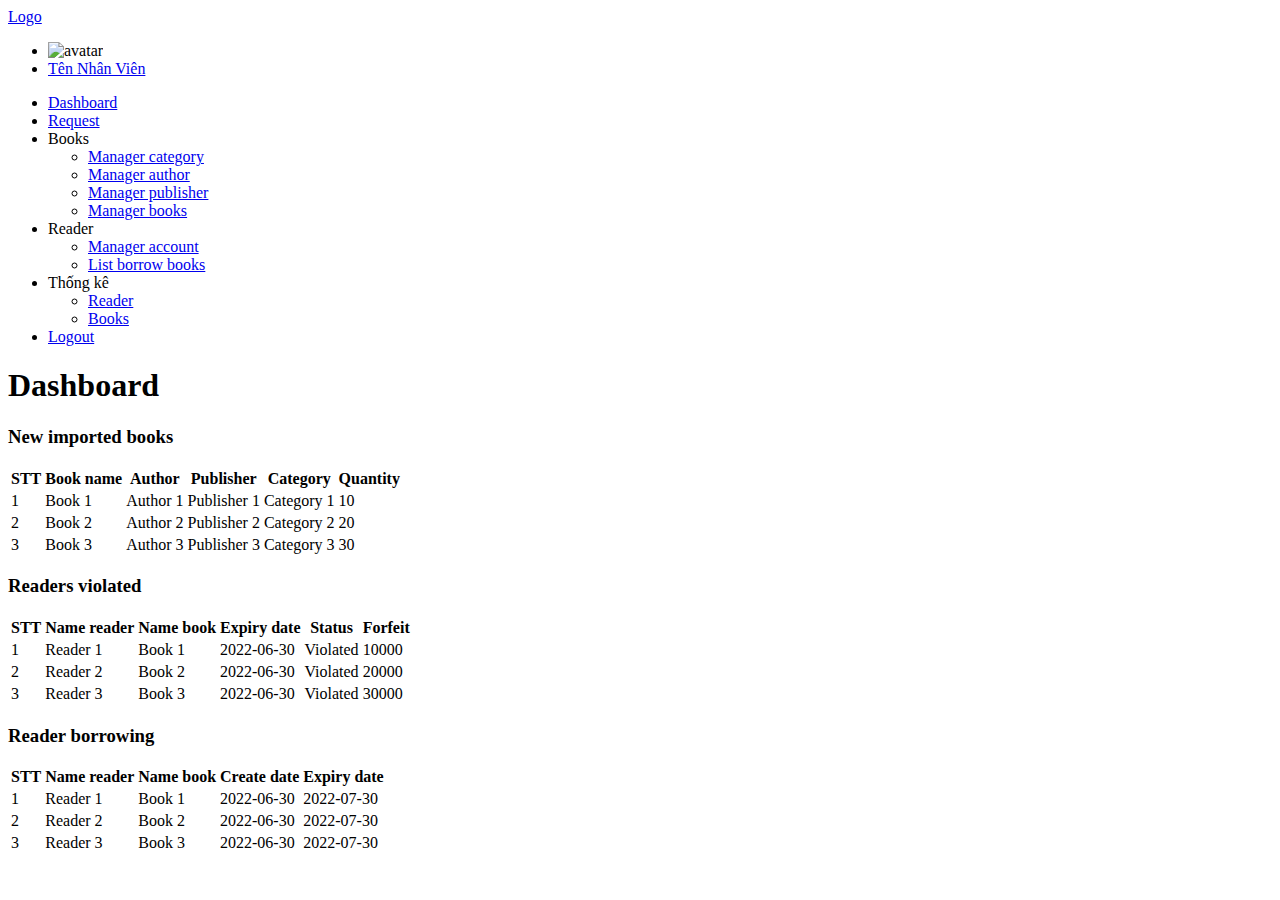
==== index.html @ f4ad164c "code usage" ====
<!DOCTYPE html>
<html lang="en">
	<head>
		<meta charset="UTF-8" />
		<meta name="viewport" content="width=device-width, initial-scale=1.0" />
		<title>Trang chủ</title>
		<link
			rel="stylesheet"
			href="https://cdnjs.cloudflare.com/ajax/libs/font-awesome/6.6.0/css/all.min.css"
			integrity="sha512-Kc323vGBEqzTmouAECnVceyQqyqdsSiqLQISBL29aUW4U/M7pSPA/gEUZQqv1cwx4OnYxTxve5UMg5GT6L4JJg=="
			crossorigin="anonymous"
			referrerpolicy="no-referrer"
		/>
		<link
			rel="stylesheet"
			href="https://cdnjs.cloudflare.com/ajax/libs/meyer-reset/2.0/reset.min.css"
			integrity="sha512-NmLkDIU1C/C88wi324HBc+S2kLhi08PN5GDeUVVVC/BVt/9Izdsc9SVeVfA1UZbY3sHUlDSyRXhCzHfr6hmPPw=="
			crossorigin="anonymous"
			referrerpolicy="no-referrer"
		/>
		<link
			href="https://cdn.jsdelivr.net/npm/bootstrap@5.0.2/dist/css/bootstrap.min.css"
			rel="stylesheet"
			integrity="sha384-EVSTQN3/azprG1Anm3QDgpJLIm9Nao0Yz1ztcQTwFspd3yD65VohhpuuCOmLASjC"
			crossorigin="anonymous"
		/>
		<link rel="stylesheet" href="./assets/css/grid.css" />
		<link rel="stylesheet" href="./assets/css/style.css" />
	</head>
	<body>
		<div class="wrapper">
			<header class="header">
				<div class="header__content">
					<div class="header__logo">
						<a href="./index.html">Logo</a>
					</div>
					<div class="header__menu">
						<ul class="menu__items">
							<li class="menu__item">
								<img
									class="menu__item-avatar"
									src="./assets/imgs/no-image.png"
									alt="avatar"
								/>
							</li>
							<li class="menu__item">
								<a class="menu__item-link" href="./index.html"
									>Tên Nhân Viên</a
								>
							</li>
						</ul>
					</div>
				</div>
			</header>
			<div class="container">
				<div class="sidebar">
					<div class="sidebar__content">
						<ul class="sidebar__items">
							<li class="sidebar__item selected">
								<a
									class="sidebar__item-link"
									href="./index.html"
									>Dashboard</a
								>
							</li>
							<li class="sidebar__item">
								<a
									class="sidebar__item-link"
									href="./request.html"
									>Request</a
								>
							</li>
							<li class="sidebar__item">
								<div class="sidebar__item-link">
									Books
									<i
										class="fa-solid fa-caret-right icon no-rotate"
									></i>
								</div>
								<ul class="sidebar__sub-items">
									<li class="sidebar__sub-item">
										<a
											class="sidebar__sub-item-link"
											href="./category.html"
											>Manager category</a
										>
									</li>
									<li class="sidebar__sub-item">
										<a
											class="sidebar__sub-item-link"
											href="./author.html"
											>Manager author</a
										>
									</li>
									<li class="sidebar__sub-item">
										<a
											class="sidebar__sub-item-link"
											href="./publisher.html"
											>Manager publisher</a
										>
									</li>
									<li class="sidebar__sub-item">
										<a
											class="sidebar__sub-item-link"
											href="./books.html"
											>Manager books</a
										>
									</li>
								</ul>
							</li>
							<li class="sidebar__item">
								<div class="sidebar__item-link">
									Reader
									<i
										class="fa-solid fa-caret-right icon no-rotate"
									></i>
								</div>
								<ul class="sidebar__sub-items">
									<li class="sidebar__sub-item">
										<a
											class="sidebar__sub-item-link"
											href="./account.html"
											>Manager account</a
										>
									</li>
									 
									<li class="sidebar__sub-item">
										<a
											class="sidebar__sub-item-link"
											href="./listborrowbook.html"
											>List borrow books</a
										>
									</li>
								</ul>
							</li>
							<li class="sidebar__item">
								<div
									class="sidebar__item-link"
									href="./index.html"
								>
									Thống kê
									<i
										class="fa-solid fa-caret-right icon no-rotate"
									></i>
								</div>
								<ul class="sidebar__sub-items">
									<li class="sidebar__sub-item">
										<a
											class="sidebar__sub-item-link"
											href="./reader-statistics.html"
											>Reader</a
										>
									</li>

									<li class="sidebar__sub-item">
										<a
											class="sidebar__sub-item-link"
											href="./books-statistics.html"
											>Books</a
										>
									</li>
								</ul>
							</li>
							  
							<li class="sidebar__item">
								<a
									class="sidebar__item-link"
									href="./index.html"
									>Logout</a
								>
							</li>
						</ul>
					</div>
				</div>
				<div class="content">
					<div class="content__header">
						<h1 class="content__header-title">Dashboard</h1>
					</div>

					<div class="content__body">
						<div class="row">
							<div class="grCol grL-6 grM-12 grC-12">
								<div class="card card--info">
									<div class="card__header">
										<h3 class="card__header-title">
											New imported books
										</h3>
									</div>
									<div class="card__body">
										<table class="table">
											<thead>
												<tr>
													<th>STT</th>
													<th>Book name</th>
													<th>Author</th>
													<th>Publisher</th>
													<th>Category</th>
													<th>Quantity</th>
												</tr>
											</thead>
											<tbody>
												<tr>
													<td>1</td>
													<td>Book 1</td>
													<td>Author 1</td>
													<td>Publisher 1</td>
													<td>Category 1</td>
													<td>10</td>
												</tr>
												<tr>
													<td>2</td>
													<td>Book 2</td>
													<td>Author 2</td>
													<td>Publisher 2</td>
													<td>Category 2</td>
													<td>20</td>
												</tr>
												<tr>
													<td>3</td>
													<td>Book 3</td>
													<td>Author 3</td>
													<td>Publisher 3</td>
													<td>Category 3</td>
													<td>30</td>
												</tr>
											</tbody>
										</table>
									</div>
								</div>
							</div>
							<div class="grCol grL-6 grM-12 grC-12">
								<div class="card card--danger">
									<div class="card__header">
										<h3 class="card__header-title">
											Readers violated
										</h3>
									</div>
									<div class="card__body">
										<table class="table">
											<thead>
												<tr>
													<th>STT</th>
													<th>Name reader</th>
													<th>Name book</th>
													<th>Expiry date</th>
													<th>Status</th>
													<th>Forfeit</th>
												</tr>
											</thead>
											<tbody>
												<tr>
													<td>1</td>
													<td>Reader 1</td>
													<td>Book 1</td>
													<td>2022-06-30</td>
													<td>Violated</td>
													<td>10000</td>
												</tr>
												<tr>
													<td>2</td>
													<td>Reader 2</td>
													<td>Book 2</td>
													<td>2022-06-30</td>
													<td>Violated</td>
													<td>20000</td>
												</tr>
												<tr>
													<td>3</td>
													<td>Reader 3</td>
													<td>Book 3</td>
													<td>2022-06-30</td>
													<td>Violated</td>
													<td>30000</td>
												</tr>
											</tbody>
										</table>
									</div>
								</div>
							</div>
							<div class="grCol grL-6 grM-12 grC-12">
								<div class="card card--success">
									<div class="card__header">
										<h3 class="card__header-title">
											Reader borrowing
										</h3>
									</div>
									<div class="card__body">
										<table class="table">
											<thead>
												<tr>
													<th>STT</th>
													<th>Name reader</th>
													<th>Name book</th>
													<th>Create date</th>
													<th>Expiry date</th>
												</tr>
											</thead>
											<tbody>
												<tr>
													<td>1</td>
													<td>Reader 1</td>
													<td>Book 1</td>
													<td>2022-06-30</td>
													<td>2022-07-30</td>
												</tr>
												<tr>
													<td>2</td>
													<td>Reader 2</td>
													<td>Book 2</td>
													<td>2022-06-30</td>
													<td>2022-07-30</td>
												</tr>
												<tr>
													<td>3</td>
													<td>Reader 3</td>
													<td>Book 3</td>
													<td>2022-06-30</td>
													<td>2022-07-30</td>
												</tr>
											</tbody>
										</table>
									</div>
								</div>
							</div>
						</div>
					</div>
				</div>
			</div>
		</div>

		<script src="./assets/js/main.js"></script>
		<script
			src="https://cdnjs.cloudflare.com/ajax/libs/jquery/3.7.1/jquery.min.js"
			integrity="sha512-v2CJ7UaYy4JwqLDIrZUI/4hqeoQieOmAZNXBeQyjo21dadnwR+8ZaIJVT8EE2iyI61OV8e6M8PP2/4hpQINQ/g=="
			crossorigin="anonymous"
			referrerpolicy="no-referrer"
		></script>
		<script
			src="https://cdn.jsdelivr.net/npm/@popperjs/core@2.9.2/dist/umd/popper.min.js"
			integrity="sha384-IQsoLXl5PILFhosVNubq5LC7Qb9DXgDA9i+tQ8Zj3iwWAwPtgFTxbJ8NT4GN1R8p"
			crossorigin="anonymous"
		></script>
		<script
			src="https://cdn.jsdelivr.net/npm/bootstrap@5.0.2/dist/js/bootstrap.min.js"
			integrity="sha384-cVKIPhGWiC2Al4u+LWgxfKTRIcfu0JTxR+EQDz/bgldoEyl4H0zUF0QKbrJ0EcQF"
			crossorigin="anonymous"
		></script>
	</body>
</html>
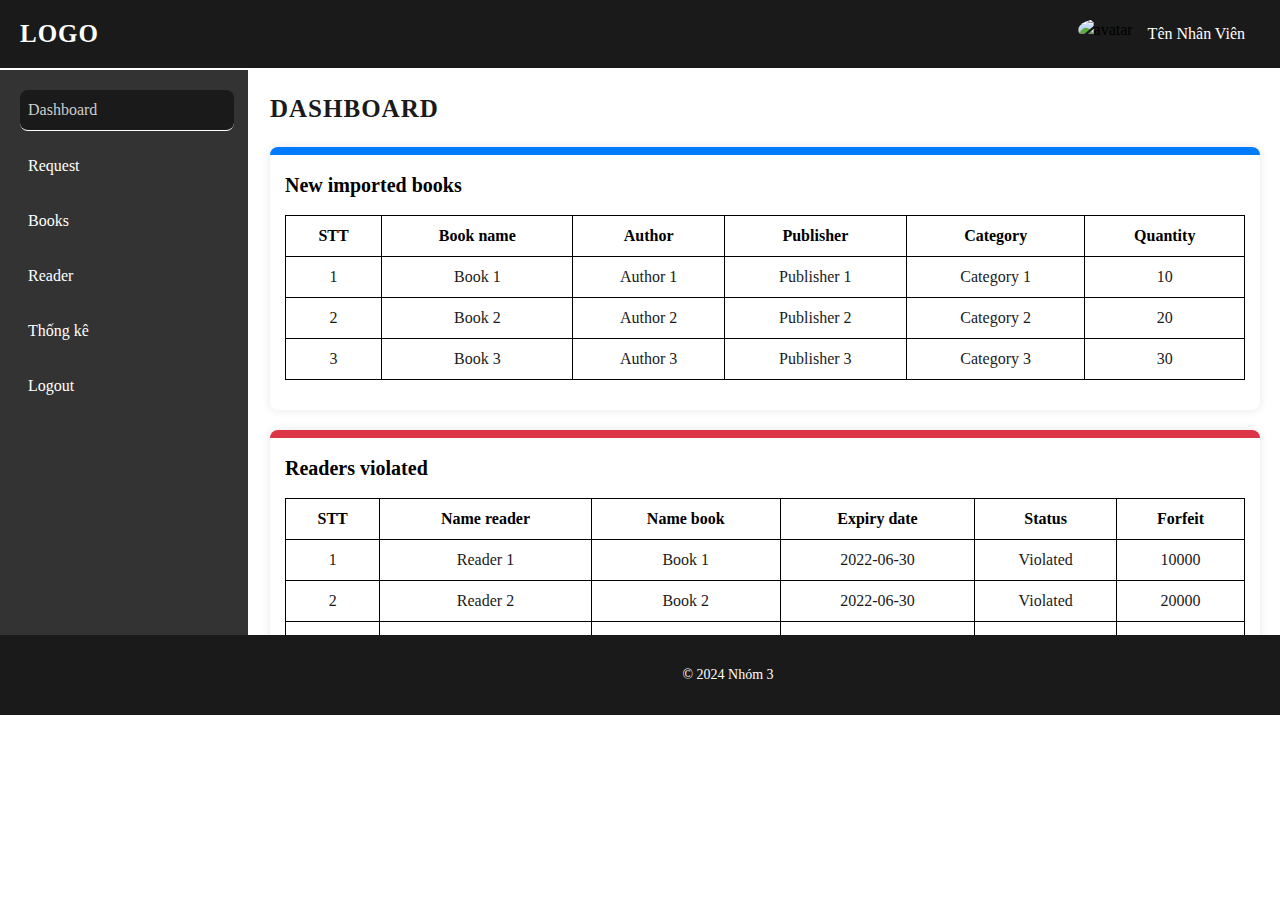
==== commit d80f0e14: "dailoc : add footer" ====
--- a/index.html
+++ b/index.html
@@ -326,6 +326,32 @@
 					</div>
 				</div>
 			</div>
+			<!-- footer -->
+			<footer class="footer">
+                <ul class="contact">
+                    <li class="contact__item">
+                        <a class="contact__item-icon" href="https://github.com/phandinhphu">
+                            <i class="fa-brands fa-github"></i>
+                        </a>
+                    </li>
+                    <li class="contact__item">
+                        <a class="contact__item-icon" href="#">
+                            <i class="fa-brands fa-instagram"></i>
+                        </a>
+                    </li>
+                    <li class="contact__item">
+                        <a class="contact__item-icon" href="#">
+                            <i class="fa-brands fa-facebook"></i>
+                        </a>
+                    </li>
+                    <li class="contact__item">
+                        <a class="contact__item-icon" href="#">
+                            <i class="fa-brands fa-twitter"></i>
+                        </a>
+                    </li>
+                </ul>
+                <p class="text-center text-white">© 2024 Nhóm 3</p>
+            </footer>
 		</div>
 
 		<script src="./assets/js/main.js"></script>
--- a/assets/css/style.css
+++ b/assets/css/style.css
@@ -0,0 +1,501 @@
+:root {
+    --color-primary: #1a1a1a;
+    --color-hover: #333;
+    --text-color: #fff;
+    --text-hover: #ccc;
+    --color-white: #fff;
+    --color-black: #000;
+}
+
+* {
+    margin: 0;
+    padding: 0;
+    box-sizing: border-box;
+}
+
+html {
+    overflow-y: hidden;
+    font-size: 62.5%;
+}
+
+body {
+    font-size: 1.6rem;
+    line-height: 1.5;
+    text-rendering: optimizeSpeed;
+    overflow-y: overlay;
+}
+
+.modal-title {
+    font-size: 2rem;
+}
+
+/* Scrollbar css */
+html *::-webkit-scrollbar {
+    width: 8px;
+    border-radius: 0;
+}
+
+html *::-webkit-scrollbar-thumb {
+    background-color: rgba(0, 0, 0);
+    border-radius: 4px;
+}
+
+html *::-webkit-scrollbar-track {
+    background-color: rgba(0, 0, 0, 0);
+    border-radius: 0;
+}
+
+button,
+input,
+[tabindex] {
+    border: none;
+    outline: none;
+}
+
+a {
+    color: var(--text-color);
+    text-decoration: none;
+}
+
+a:hover {
+    color: var(--text-hover);
+}
+
+/* header */
+.header {
+    display: flex;
+    justify-content: space-between;
+    align-items: center;
+    padding: 1.5rem 2rem;
+    background-color: var(--color-primary);
+    color: var(--text-color-light);
+    border-bottom: 2px solid var(--color-white);
+}
+
+.header__content {
+    display: flex;
+    align-items: center;
+    justify-content: space-between;
+    width: 100%;
+}
+
+.header__logo {
+    font-size: 2.5rem;
+    font-weight: 700;
+    color: var(--text-color);
+    text-transform: uppercase;
+    letter-spacing: 1px;
+    cursor: pointer;
+}
+
+.header__menu {
+    display: flex;
+    align-items: center;
+    margin-left: 1.2rem;
+}
+
+.menu__items {
+    display: flex;
+    align-items: center;
+    list-style: none;
+}
+
+.menu__item {
+    margin-right: 1.5rem;
+}
+
+.menu__item-avatar {
+    width: 4.5rem;
+    height: 4.5rem;
+    border-radius: 50%;
+    overflow: hidden;
+}
+
+.menu__item-link {
+    display: flex;
+    align-items: center;
+    color: var(--text-color);
+}
+
+.container {
+    display: flex;
+    max-width: 100%;
+    margin: 0;
+    padding: 0;
+}
+
+.sidebar {
+    width: 250px;
+    height: 565px;
+    padding: 20px 0 26px 8px;
+    border-right: 2px solid var(--color-white);
+    background-color: var(--color-hover);
+    color: var(--text-color);
+    transition: transform 0.3s ease;
+    overflow: overlay;
+}
+
+.sidebar__content {
+    margin-left: 1.2rem;
+}
+
+.sidebar__items {
+    display: flex;
+    flex-direction: column;
+    padding: 0;
+    margin-right: 1.4rem;
+    list-style: none;
+}  
+
+.sidebar__item {
+    margin-bottom: 1.5rem;
+}
+
+.sidebar__item-link {
+    position: relative;
+    display: flex;
+    align-items: center;
+    justify-content: space-between;
+    color: var(--text-color);
+    font-size: 1.6rem;
+    padding: 0.8rem;
+    transition: all 0.3s ease;
+}
+
+.sidebar__item-link i {
+    margin-right: 1.2rem;
+    font-size: 1.8rem;
+}
+
+.sidebar__item.selected > .sidebar__item-link,
+.sidebar__item-link:hover {
+    color: var(--text-hover);
+    background-color: var(--color-primary);
+    border-radius: 8px;
+    border-bottom: 1px solid var(--color-white);
+    cursor: pointer;
+}
+
+.rotate {
+    transform: rotate(90deg); 
+    transition: transform 0.3s ease-in-out;
+}
+
+.no-rotate {
+    transform: rotate(0deg); 
+    transition: transform 0.3s ease-in-out;
+}
+
+.sidebar__sub-items {
+    display: none;
+    margin: 1.2rem 0 0 2.8rem;
+    padding-left: 1.5rem;
+    list-style: circle;
+    animation: slide-down 0.3s ease;
+}
+
+@keyframes slide-down {
+    0% {
+        opacity: 0;
+        transform: translateY(-10px);
+    }
+    100% {
+        opacity: 1;
+        transform: translateY(0);
+    }
+}
+
+.sidebar__sub-items--active {
+    display: block;
+}
+
+.sidebar__sub-item:not(:last-child) {
+    margin-bottom: 1.5rem;
+}
+
+.sidebar__sub-item-link {
+    color: var(--text-color);
+    font-size: 1.4rem;
+    padding: 0.5rem;
+    transition: all 0.3s ease;
+}
+
+.sidebar__sub-item-link:hover {
+    color: var(--text-hover);
+    border-bottom: 1px solid var(--color-white);
+}
+
+.content {
+    flex: 1;
+    background-color: var(--color-white);
+    padding: 2rem 2rem 0 2rem;
+    height: 565px;
+    overflow: overlay;
+}
+
+.content__header {
+    margin-bottom: 2rem;
+}
+
+.content__header-title {
+    font-size: 2.5rem;
+    font-weight: 700;
+    color: var(--color-primary);
+    text-transform: uppercase;
+    letter-spacing: 1px;
+}
+
+/* card */
+.card {
+    display: flex;
+    flex-direction: column;
+    width: 100%;
+    padding: 1.5rem;
+    margin: 2rem 0 1.3rem 0;
+    background-color: var(--color-white);
+    border-radius: 8px;
+    border-top: 8px solid #ccc;
+    box-shadow: 0 0 10px rgba(0, 0, 0, 0.1);
+}
+
+.card__header {
+    display: flex;
+    justify-content: space-between;
+    align-items: center;
+    margin-bottom: 1.5rem;
+}
+
+.card__header-action {
+    display: flex;
+    align-items: center;
+}
+
+.btn {
+    font-size: 1.6rem;
+    padding: 0.5rem 1rem;
+    border-radius: 8px;
+    background-color: #28a745;
+    color: var(--color-white);
+    cursor: pointer;
+}
+
+.btn:hover {
+    background-color: #218838;
+    color: var(--color-white);
+}
+
+.card--info {
+    border-top-color: #007bff;
+}
+
+.card--success {
+    border-top-color: #28a745;
+}
+
+.card--warning {
+    border-top-color: #ffc107;
+}
+
+.card--danger {
+    border-top-color: #dc3545;
+}
+
+.card__header {
+    display: flex;
+    align-items: center;
+    margin-bottom: 1.5rem;
+}
+
+.card__header-title {
+    font-size: 2rem;
+    font-weight: 700;
+    color: var(--color-black);
+}
+
+.card__body {
+    display: flex;
+    flex-direction: column;
+    margin-bottom: 1.5rem;
+}
+
+/* form filter */
+.form__filter {
+    display: flex;
+    flex-direction: row;
+    flex-wrap: wrap;
+}
+
+.avatar__label {
+	display: flex;
+	align-items: center;
+}
+
+.avatar {
+	width: 120px;
+	height: 120px;
+	border-radius: 50%;
+	object-fit: cover;
+	margin-right: 1.2rem;
+    border: 1px solid var(--color-black);
+}
+
+.form__filter-group {
+    display: flex;
+    align-items: center;
+    margin: 0.4rem;
+}
+
+.form__filter-label {
+    font-size: 1.4rem;
+    color: var(--color-black);
+    font-weight: 700;
+    margin-right: 0.8rem;
+}
+
+.form__filter-input {
+    font-size: 1.4rem;
+    padding: 0.4rem;
+    border-radius: 8px;
+    border: 1px solid var(--color-black);
+}
+
+/* Form basic */
+.form__group {
+    display: flex;
+    flex-direction: column;
+    margin-bottom: 1.5rem;
+}
+
+.form__label {
+    font-size: 1.6rem;
+    font-weight: 700;
+    color: var(--color-primary);
+    margin-bottom: 0.5rem;
+}
+
+.form__input {
+    font-size: 1.6rem;
+    padding: 0.5rem;
+    border: 1px solid var(--color-black);
+    border-radius: 8px;
+    outline: none;
+}
+
+.form__group.invalid .form__input {
+    border-color: #ff0000;
+}
+
+.form__group.invalid .form__message {
+    color: #ff0000;
+}
+
+.form__group.invalid .form__label {
+    color: #ff0000;
+}
+
+/* Pagination */
+.pagination {
+	display: flex;
+	justify-content: center;
+	align-items: center;
+	list-style: none;
+	margin-top: 2rem;
+}
+
+.pagination a:hover {
+	color: var(--color-white);
+	background-color: var(--color-hover);
+	text-decoration: none;
+}
+
+.pagination__prev,
+.pagination__next,
+.pagination__number {
+    font-size: 1.4rem;
+	margin: 0 0.8rem;
+	padding: 0.6rem 1.2rem;
+	color: #000;
+	border: 1px solid #ccc;
+	border-radius: 3px;
+	transition: all 0.2s ease;
+}
+
+.pagination__number--active {
+	color: var(--color-white);
+	background-color: var(--color-hover);
+}
+
+/* table */
+.table {
+    width: 100%;
+    border-collapse: collapse;
+    font-size: 1.6rem;
+    color: var(--color-primary);
+}
+
+.table th,
+.table td {
+    border: 1px solid var(--color-black);
+    padding: 8px;
+    text-align: center;
+}
+
+.table th {
+    color: var(--color-black);
+}
+
+.btn__action {
+    padding: 0.5rem 1rem;
+    border-radius: 8px;
+    background-color: rgb(10, 82, 165);
+    color: var(--color-white);
+    cursor: pointer;
+}
+
+.btn__action:hover {
+    background-color: rgb(0, 64, 128);
+}
+
+.btn__action--delete {
+    background-color: #dc3545;
+}
+
+.btn__action--delete:hover {
+    background-color: #c82333;
+}
+
+.footer {
+	display: flex;
+	flex-direction: row;
+	justify-content: center;
+	align-items: center;
+	padding: 1rem 2rem;
+	background-color: var(--color-primary);
+	color: #fff;
+	font-size: 1.4rem;
+	height: 80px;
+}
+
+.contact {
+	display: flex;
+	justify-content: center;
+	align-items: center;
+	padding: 8px;
+	list-style: none;
+}
+
+.contact__item {
+	margin: 0 8px;
+}
+
+.contact__item-icon {
+	display: block;
+	color: var(--color-white);
+	font-size: 24px;
+	padding: 8px 12px;
+}
+
+.contact__item-icon:hover {
+	text-decoration: none;
+	color: #000;
+}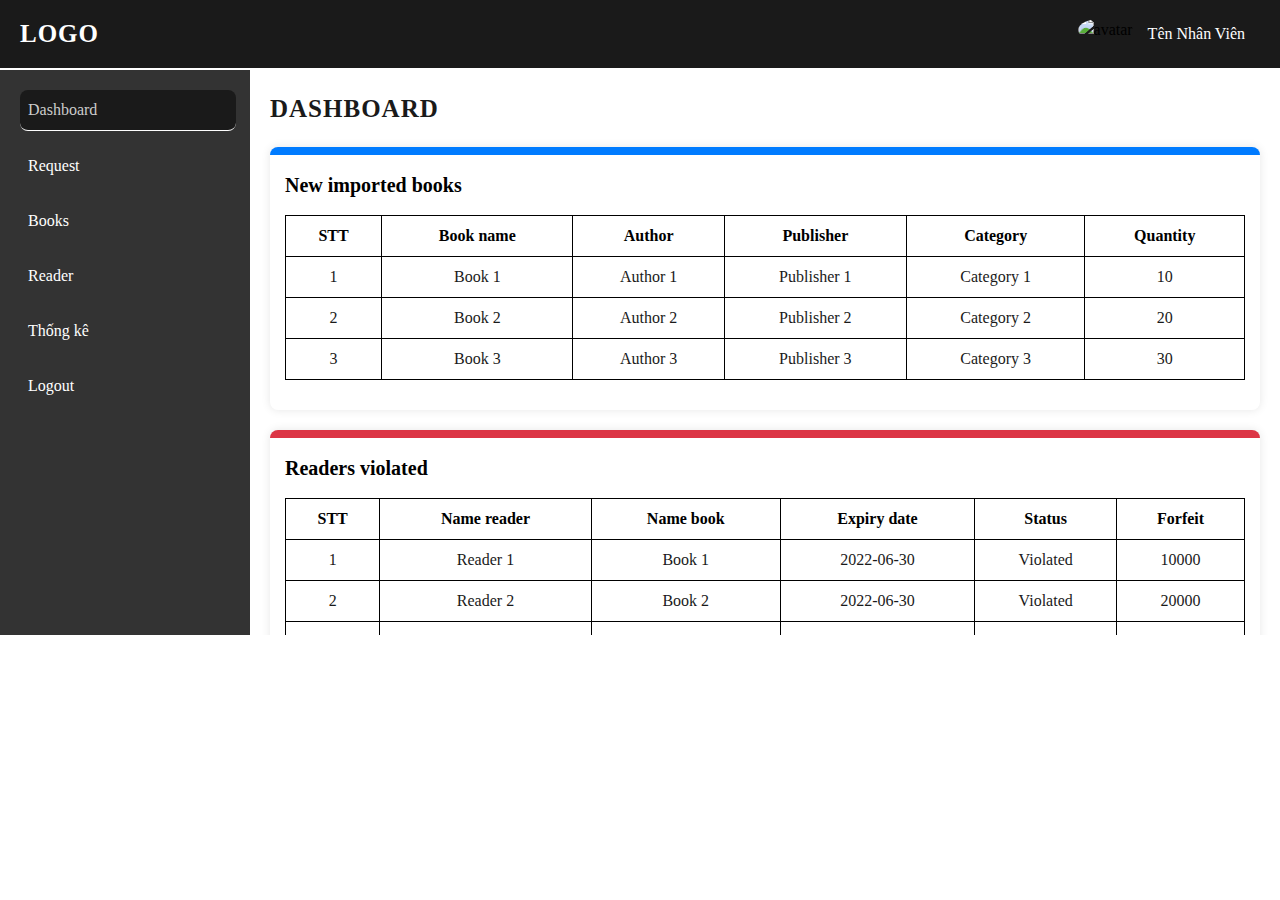
==== commit 4bffe218: "phandinhphu: fix footer" ====
--- a/index.html
+++ b/index.html
@@ -324,34 +324,34 @@
 							</div>
 						</div>
 					</div>
+					<!-- footer -->
+					<footer class="footer">
+						<ul class="contact">
+							<li class="contact__item">
+								<a class="contact__item-icon" href="https://github.com/phandinhphu">
+									<i class="fa-brands fa-github"></i>
+								</a>
+							</li>
+							<li class="contact__item">
+								<a class="contact__item-icon" href="#">
+									<i class="fa-brands fa-instagram"></i>
+								</a>
+							</li>
+							<li class="contact__item">
+								<a class="contact__item-icon" href="#">
+									<i class="fa-brands fa-facebook"></i>
+								</a>
+							</li>
+							<li class="contact__item">
+								<a class="contact__item-icon" href="#">
+									<i class="fa-brands fa-twitter"></i>
+								</a>
+							</li>
+						</ul>
+						<p class="text-center text-white">© 2024 Nhóm 3</p>
+					</footer>
 				</div>
 			</div>
-			<!-- footer -->
-			<footer class="footer">
-                <ul class="contact">
-                    <li class="contact__item">
-                        <a class="contact__item-icon" href="https://github.com/phandinhphu">
-                            <i class="fa-brands fa-github"></i>
-                        </a>
-                    </li>
-                    <li class="contact__item">
-                        <a class="contact__item-icon" href="#">
-                            <i class="fa-brands fa-instagram"></i>
-                        </a>
-                    </li>
-                    <li class="contact__item">
-                        <a class="contact__item-icon" href="#">
-                            <i class="fa-brands fa-facebook"></i>
-                        </a>
-                    </li>
-                    <li class="contact__item">
-                        <a class="contact__item-icon" href="#">
-                            <i class="fa-brands fa-twitter"></i>
-                        </a>
-                    </li>
-                </ul>
-                <p class="text-center text-white">© 2024 Nhóm 3</p>
-            </footer>
 		</div>
 
 		<script src="./assets/js/main.js"></script>
--- a/assets/css/style.css
+++ b/assets/css/style.css
@@ -128,7 +128,6 @@
     width: 250px;
     height: 565px;
     padding: 20px 0 26px 8px;
-    border-right: 2px solid var(--color-white);
     background-color: var(--color-hover);
     color: var(--text-color);
     transition: transform 0.3s ease;
@@ -470,6 +469,7 @@
 	justify-content: center;
 	align-items: center;
 	padding: 1rem 2rem;
+    margin: 0 -20px;
 	background-color: var(--color-primary);
 	color: #fff;
 	font-size: 1.4rem;
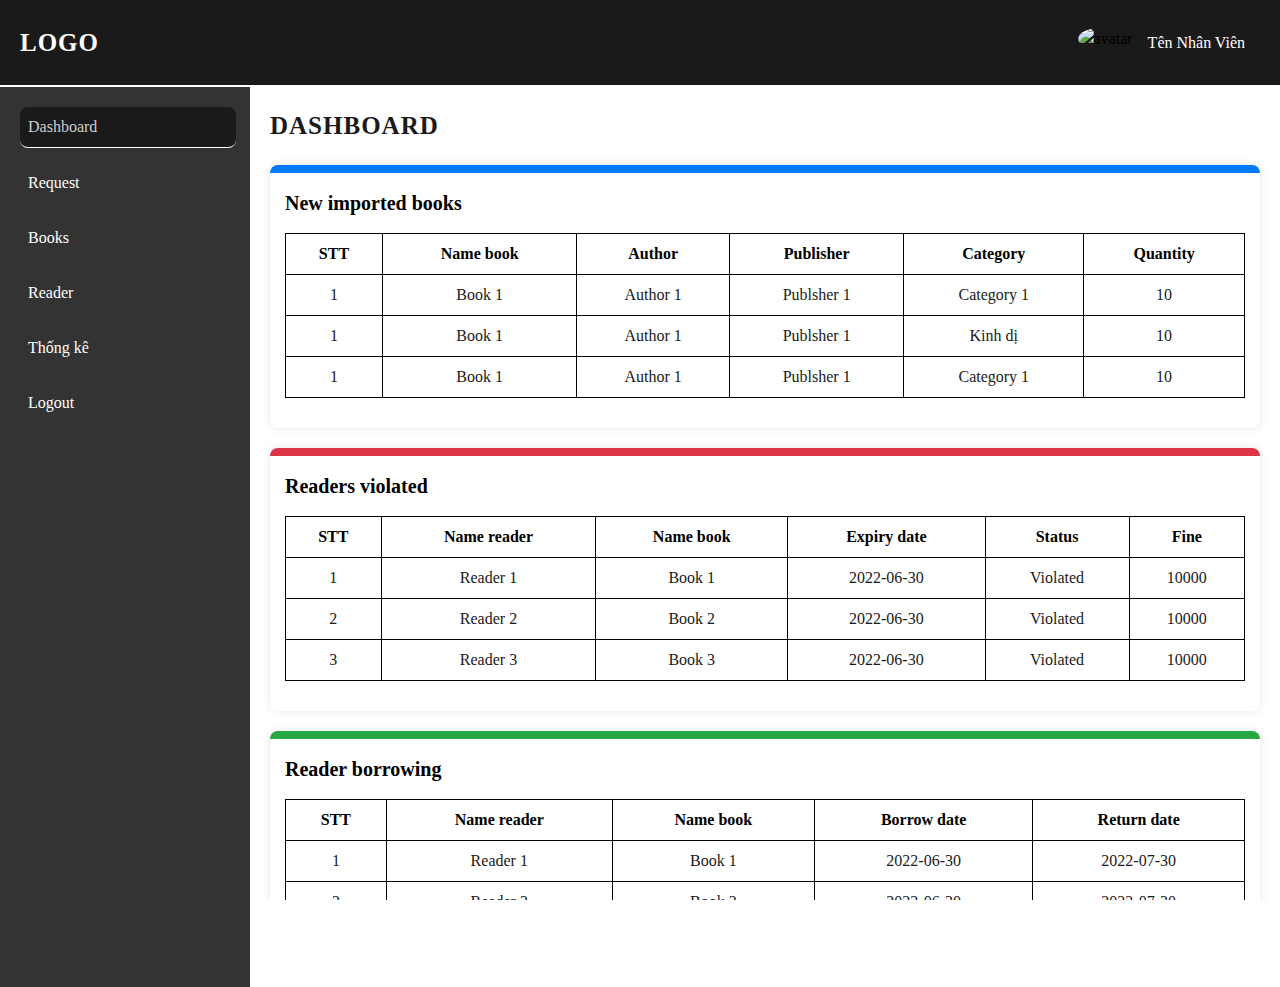
==== commit 370c3e55: "Done" ====
--- a/index.html
+++ b/index.html
@@ -26,6 +26,34 @@
 		/>
 		<link rel="stylesheet" href="./assets/css/grid.css" />
 		<link rel="stylesheet" href="./assets/css/style.css" />
+
+		<style>
+			.text-truncate {
+			  max-width: 150px; /* Adjust the width as needed */
+			}
+
+			.tooltip-inner {
+				font-size: 1.6rem;  /* Tăng kích thước font chữ */
+				padding: 0.8rem;     /* Điều chỉnh khoảng cách */
+			}
+
+			@media (max-width: 63.9375em) {
+				.text-truncate {
+					max-width: 78px; /* Adjust the width as needed */
+				}
+			}
+		</style>
+
+		<style>
+			.text-truncate {
+			  max-width: 68px; /* Adjust the width as needed */
+			}
+
+			.tooltip-inner {
+				font-size: 1.6rem;  /* Tăng kích thước font chữ */
+				padding: 0.8rem;     /* Điều chỉnh khoảng cách */
+			}
+		</style>
 	</head>
 	<body>
 		<div class="wrapper">
@@ -191,37 +219,105 @@
 											<thead>
 												<tr>
 													<th>STT</th>
-													<th>Book name</th>
-													<th>Author</th>
-													<th>Publisher</th>
-													<th>Category</th>
-													<th>Quantity</th>
+													<th>
+														<span class="d-block text-truncate" data-bs-toggle="tooltip" title="Name book">
+															Name book
+														</span>
+													</th>
+													<th>
+														<span class="d-block text-truncate" data-bs-toggle="tooltip" title="Author">
+															Author
+														</span>
+													</th>
+													<th>
+														<span class="d-block text-truncate" data-bs-toggle="tooltip" title="Publisher">
+															Publisher
+														</span>
+													</th>
+													<th>
+														<span class="d-block text-truncate" data-bs-toggle="tooltip" title="Category">
+															Category
+														</span>
+													</th>
+													<th>
+														<span class="d-block text-truncate" data-bs-toggle="tooltip" title="Quantity">
+															Quantity
+														</span>
+													</th>
 												</tr>
 											</thead>
 											<tbody>
 												<tr>
 													<td>1</td>
 													<td>Book 1</td>
-													<td>Author 1</td>
-													<td>Publisher 1</td>
-													<td>Category 1</td>
-													<td>10</td>
-												</tr>
-												<tr>
-													<td>2</td>
-													<td>Book 2</td>
-													<td>Author 2</td>
-													<td>Publisher 2</td>
-													<td>Category 2</td>
-													<td>20</td>
-												</tr>
-												<tr>
-													<td>3</td>
-													<td>Book 3</td>
-													<td>Author 3</td>
-													<td>Publisher 3</td>
-													<td>Category 3</td>
-													<td>30</td>
+													<td>
+														<span class="d-block text-truncate" data-bs-toggle="tooltip" title="Nội dung rất dài sẽ hiển thị ở đây khi hover vào.">
+															Author 1
+														</span>
+													</td>
+													<td>
+														<span class="d-block text-truncate" data-bs-toggle="tooltip" title="Nội dung rất dài sẽ hiển thị ở đây khi hover vào.">
+															Publsher 1
+														</span>
+													</td>
+													<td>
+														<span class="d-block text-truncate" data-bs-toggle="tooltip" title="Nội dung rất dài sẽ hiển thị ở đây khi hover vào.">
+															Category 1
+														</span>
+													</td>
+													<td>
+														<span class="d-block text-truncate" data-bs-toggle="tooltip" title="Nội dung rất dài sẽ hiển thị ở đây khi hover vào.">
+															10
+														</span>
+													</td>
+												</tr>
+												<tr>
+													<td>1</td>
+													<td>Book 1</td>
+													<td>
+														<span class="d-block text-truncate" data-bs-toggle="tooltip" title="Nội dung rất dài sẽ hiển thị ở đây khi hover vào.">
+															Author 1
+														</span>
+													</td>
+													<td>
+														<span class="d-block text-truncate" data-bs-toggle="tooltip" title="Nội dung rất dài sẽ hiển thị ở đây khi hover vào.">
+															Publsher 1
+														</span>
+													</td>
+													<td>
+														<span class="d-block text-truncate" data-bs-toggle="tooltip" title="Nội dung rất dài sẽ hiển thị ở đây khi hover vào.">
+															Kinh dị
+														</span>
+													</td>
+													<td>
+														<span class="d-block text-truncate" data-bs-toggle="tooltip" title="Nội dung rất dài sẽ hiển thị ở đây khi hover vào.">
+															10
+														</span>
+													</td>
+												</tr>
+												<tr>
+													<td>1</td>
+													<td>Book 1</td>
+													<td>
+														<span class="d-block text-truncate" data-bs-toggle="tooltip" title="Nội dung rất dài sẽ hiển thị ở đây khi hover vào.">
+															Author 1
+														</span>
+													</td>
+													<td>
+														<span class="d-block text-truncate" data-bs-toggle="tooltip" title="Nội dung rất dài sẽ hiển thị ở đây khi hover vào.">
+															Publsher 1
+														</span>
+													</td>
+													<td>
+														<span class="d-block text-truncate" data-bs-toggle="tooltip" title="Nội dung rất dài sẽ hiển thị ở đây khi hover vào.">
+															Category 1
+														</span>
+													</td>
+													<td>
+														<span class="d-block text-truncate" data-bs-toggle="tooltip" title="Nội dung rất dài sẽ hiển thị ở đây khi hover vào.">
+															10
+														</span>
+													</td>
 												</tr>
 											</tbody>
 										</table>
@@ -240,37 +336,117 @@
 											<thead>
 												<tr>
 													<th>STT</th>
-													<th>Name reader</th>
-													<th>Name book</th>
-													<th>Expiry date</th>
-													<th>Status</th>
-													<th>Forfeit</th>
+													<th>
+														<span class="d-block text-truncate" data-bs-toggle="tooltip" title="Name reader">
+															Name reader
+														</span>
+													</th>
+													<th>
+														<span class="d-block text-truncate" data-bs-toggle="tooltip" title="Name book">
+															Name book
+														</span>
+													</th>
+													<th>
+														<span class="d-block text-truncate" data-bs-toggle="tooltip" title="Expiry date">
+															Expiry date
+														</span>
+													</th>
+													<th>
+														<span class="d-block text-truncate" data-bs-toggle="tooltip" title="Status">
+															Status
+														</span>
+													</th>
+													<th>
+														<span class="d-block text-truncate" data-bs-toggle="tooltip" title="Fine">
+															Fine
+														</span>
+													</th>
 												</tr>
 											</thead>
 											<tbody>
 												<tr>
 													<td>1</td>
-													<td>Reader 1</td>
-													<td>Book 1</td>
-													<td>2022-06-30</td>
-													<td>Violated</td>
-													<td>10000</td>
+													<td>
+														<span class="d-block text-truncate" data-bs-toggle="tooltip" title="Nội dung rất dài sẽ hiển thị ở đây khi hover vào.">
+															Reader 1
+														</span>
+													</td>
+													<td>
+														<span class="d-block text-truncate" data-bs-toggle="tooltip" title="Nội dung rất dài sẽ hiển thị ở đây khi hover vào.">
+															Book 1
+														</span>
+													</td>
+													<td>
+														<span class="d-block text-truncate" data-bs-toggle="tooltip" title="Nội dung rất dài sẽ hiển thị ở đây khi hover vào.">
+															2022-06-30
+														</span>
+													</td>
+													<td>
+														<span class="d-block text-truncate" data-bs-toggle="tooltip" title="Nội dung rất dài sẽ hiển thị ở đây khi hover vào.">
+															Violated
+														</span>
+													</td>
+													<td>
+														<span class="d-block text-truncate" data-bs-toggle="tooltip" title="Nội dung rất dài sẽ hiển thị ở đây khi hover vào.">
+															10000
+														</span>
+													</td>
 												</tr>
 												<tr>
 													<td>2</td>
-													<td>Reader 2</td>
-													<td>Book 2</td>
-													<td>2022-06-30</td>
-													<td>Violated</td>
-													<td>20000</td>
+													<td>
+														<span class="d-block text-truncate" data-bs-toggle="tooltip" title="Nội dung rất dài sẽ hiển thị ở đây khi hover vào.">
+															Reader 2
+														</span>
+													</td>
+													<td>
+														<span class="d-block text-truncate" data-bs-toggle="tooltip" title="Nội dung rất dài sẽ hiển thị ở đây khi hover vào.">
+															Book 2
+														</span>
+													</td>
+													<td>
+														<span class="d-block text-truncate" data-bs-toggle="tooltip" title="Nội dung rất dài sẽ hiển thị ở đây khi hover vào.">
+															2022-06-30
+														</span>
+													</td>
+													<td>
+														<span class="d-block text-truncate" data-bs-toggle="tooltip" title="Nội dung rất dài sẽ hiển thị ở đây khi hover vào.">
+															Violated
+														</span>
+													</td>
+													<td>
+														<span class="d-block text-truncate" data-bs-toggle="tooltip" title="Nội dung rất dài sẽ hiển thị ở đây khi hover vào.">
+															10000
+														</span>
+													</td>
 												</tr>
 												<tr>
 													<td>3</td>
-													<td>Reader 3</td>
-													<td>Book 3</td>
-													<td>2022-06-30</td>
-													<td>Violated</td>
-													<td>30000</td>
+													<td>
+														<span class="d-block text-truncate" data-bs-toggle="tooltip" title="Nội dung rất dài sẽ hiển thị ở đây khi hover vào.">
+															Reader 3
+														</span>
+													</td>
+													<td>
+														<span class="d-block text-truncate" data-bs-toggle="tooltip" title="Nội dung rất dài sẽ hiển thị ở đây khi hover vào.">
+															Book 3
+														</span>
+													</td>
+													<td>
+														<span class="d-block text-truncate" data-bs-toggle="tooltip" title="Nội dung rất dài sẽ hiển thị ở đây khi hover vào.">
+															2022-06-30
+														</span>
+													</td>
+													<td>
+														<span class="d-block text-truncate" data-bs-toggle="tooltip" title="Nội dung rất dài sẽ hiển thị ở đây khi hover vào.">
+															Violated
+														</span>
+													</td>
+													<td>
+														<span class="d-block text-truncate" data-bs-toggle="tooltip" title="Nội dung rất dài sẽ hiển thị ở đây khi hover vào.">
+															10000
+														</span>
+													</td>
 												</tr>
 											</tbody>
 										</table>
@@ -289,33 +465,97 @@
 											<thead>
 												<tr>
 													<th>STT</th>
-													<th>Name reader</th>
-													<th>Name book</th>
-													<th>Create date</th>
-													<th>Expiry date</th>
+													<th>
+														<span class="d-block text-truncate" data-bs-toggle="tooltip" title="Name reader">
+															Name reader
+														</span>
+													</th>
+													<th>
+														<span class="d-block text-truncate" data-bs-toggle="tooltip" title="Name book">
+															Name book
+														</span>
+													</th>
+													<th>
+														<span class="d-block text-truncate" data-bs-toggle="tooltip" title="Borrow date">
+															Borrow date
+														</span>
+													</th>
+													<th>
+														<span class="d-block text-truncate" data-bs-toggle="tooltip" title="Return date">
+															Return date
+														</span>
+													</th>
 												</tr>
 											</thead>
 											<tbody>
 												<tr>
 													<td>1</td>
-													<td>Reader 1</td>
-													<td>Book 1</td>
-													<td>2022-06-30</td>
-													<td>2022-07-30</td>
+													<td>
+														<span class="d-block text-truncate" data-bs-toggle="tooltip" title="Nội dung rất dài sẽ hiển thị ở đây khi hover vào.">
+															Reader 1
+														</span>
+													</td>
+													<td>
+														<span class="d-block text-truncate" data-bs-toggle="tooltip" title="Nội dung rất dài sẽ hiển thị ở đây khi hover vào.">
+															Book 1
+														</span>
+													</td>
+													<td>
+														<span class="d-block text-truncate" data-bs-toggle="tooltip" title="Nội dung rất dài sẽ hiển thị ở đây khi hover vào.">
+															2022-06-30
+														</span>
+													</td>
+													<td>
+														<span class="d-block text-truncate" data-bs-toggle="tooltip" title="Nội dung rất dài sẽ hiển thị ở đây khi hover vào.">
+															2022-07-30
+														</span>
+													</td>
 												</tr>
 												<tr>
 													<td>2</td>
-													<td>Reader 2</td>
-													<td>Book 2</td>
-													<td>2022-06-30</td>
-													<td>2022-07-30</td>
+													<td>
+														<span class="d-block text-truncate" data-bs-toggle="tooltip" title="Nội dung rất dài sẽ hiển thị ở đây khi hover vào.">
+															Reader 2
+														</span>
+													</td>
+													<td>
+														<span class="d-block text-truncate" data-bs-toggle="tooltip" title="Nội dung rất dài sẽ hiển thị ở đây khi hover vào.">
+															Book 2
+														</span>
+													</td>
+													<td>
+														<span class="d-block text-truncate" data-bs-toggle="tooltip" title="Nội dung rất dài sẽ hiển thị ở đây khi hover vào.">
+															2022-06-30
+														</span>
+													</td>
+													<td>
+														<span class="d-block text-truncate" data-bs-toggle="tooltip" title="Nội dung rất dài sẽ hiển thị ở đây khi hover vào.">
+															2022-07-30
+														</span>
+													</td>
 												</tr>
 												<tr>
 													<td>3</td>
-													<td>Reader 3</td>
-													<td>Book 3</td>
-													<td>2022-06-30</td>
-													<td>2022-07-30</td>
+													<td>
+														<span class="d-block text-truncate" data-bs-toggle="tooltip" title="Nội dung rất dài sẽ hiển thị ở đây khi hover vào.">
+															Reader 3
+														</span>
+													</td>
+													<td>
+														<span class="d-block text-truncate" data-bs-toggle="tooltip" title="Nội dung rất dài sẽ hiển thị ở đây khi hover vào.">
+															Book 3
+														</span>
+													</td>
+													<td>
+														<span class="d-block text-truncate" data-bs-toggle="tooltip" title="Nội dung rất dài sẽ hiển thị ở đây khi hover vào.">
+															2022-06-30
+														</span>
+													</td>
+													<td>
+														<span class="d-block text-truncate" data-bs-toggle="tooltip" title="Nội dung rất dài sẽ hiển thị ở đây khi hover vào.">
+															2022-07-30
+														</span>
+													</td>
 												</tr>
 											</tbody>
 										</table>
@@ -371,5 +611,12 @@
 			integrity="sha384-cVKIPhGWiC2Al4u+LWgxfKTRIcfu0JTxR+EQDz/bgldoEyl4H0zUF0QKbrJ0EcQF"
 			crossorigin="anonymous"
 		></script>
+		<script>
+			// Initialize tooltips
+			var tooltipTriggerList = [].slice.call(document.querySelectorAll('[data-bs-toggle="tooltip"]'))
+			var tooltipList = tooltipTriggerList.map(function (tooltipTriggerEl) {
+			  return new bootstrap.Tooltip(tooltipTriggerEl)
+			})
+		</script>
 	</body>
 </html>
--- a/assets/css/style.css
+++ b/assets/css/style.css
@@ -5,6 +5,8 @@
     --text-hover: #ccc;
     --color-white: #fff;
     --color-black: #000;
+
+    --default-header-height: 87px;
 }
 
 * {
@@ -67,6 +69,7 @@
     justify-content: space-between;
     align-items: center;
     padding: 1.5rem 2rem;
+    height: var(--default-header-height);
     background-color: var(--color-primary);
     color: var(--text-color-light);
     border-bottom: 2px solid var(--color-white);
@@ -126,7 +129,7 @@
 
 .sidebar {
     width: 250px;
-    height: 565px;
+    height: 100vh;
     padding: 20px 0 26px 8px;
     background-color: var(--color-hover);
     color: var(--text-color);
@@ -228,7 +231,7 @@
     flex: 1;
     background-color: var(--color-white);
     padding: 2rem 2rem 0 2rem;
-    height: 565px;
+    height: calc(100vh - var(--default-header-height));
     overflow: overlay;
 }
 
@@ -272,6 +275,7 @@
 .btn {
     font-size: 1.6rem;
     padding: 0.5rem 1rem;
+    margin: 0.4rem;
     border-radius: 8px;
     background-color: #28a745;
     color: var(--color-white);
@@ -363,6 +367,13 @@
     display: flex;
     flex-direction: column;
     margin-bottom: 1.5rem;
+}
+
+.img__book {
+    width: 280px;
+    height: 350px;
+    margin-right: 1.2rem;
+    border: 1px solid var(--color-black);
 }
 
 .form__label {
@@ -476,6 +487,10 @@
 	height: 80px;
 }
 
+.footer.login {
+    margin: 0;
+}
+
 .contact {
 	display: flex;
 	justify-content: center;
@@ -498,4 +513,55 @@
 .contact__item-icon:hover {
 	text-decoration: none;
 	color: #000;
+}
+
+/* Login */
+.container__login {
+    display: flex;
+    flex-direction: column;
+    justify-content: space-between;
+    height: calc(100vh - var(--default-header-height));
+    width: 100%;
+}
+
+.container__login > form {
+	display: flex;
+	flex-direction: column;
+	margin: auto;
+	padding: 20px;
+	border: 1px solid #ccc;
+	border-radius: 5px;
+}
+
+#form-login {
+    display: flex;
+    flex-direction: column;
+    justify-content: center;
+    padding: 20px;
+    width: 350px;
+    background-color: #fff;
+}
+
+#form-login .heading {
+    font-size: 2rem;
+    text-align: center;
+}
+
+.spacer {
+    margin-bottom: 20px;
+}
+
+.form__submit {
+    font-size: 18px;
+    padding: 5px;
+    border: none;
+    border-radius: 5px;
+    background-color: #09db36;
+    color: white;
+    cursor: pointer;
+    margin-top: 8px;
+}
+
+.form__submit:hover {
+    background-color: #0a9b27;
 }